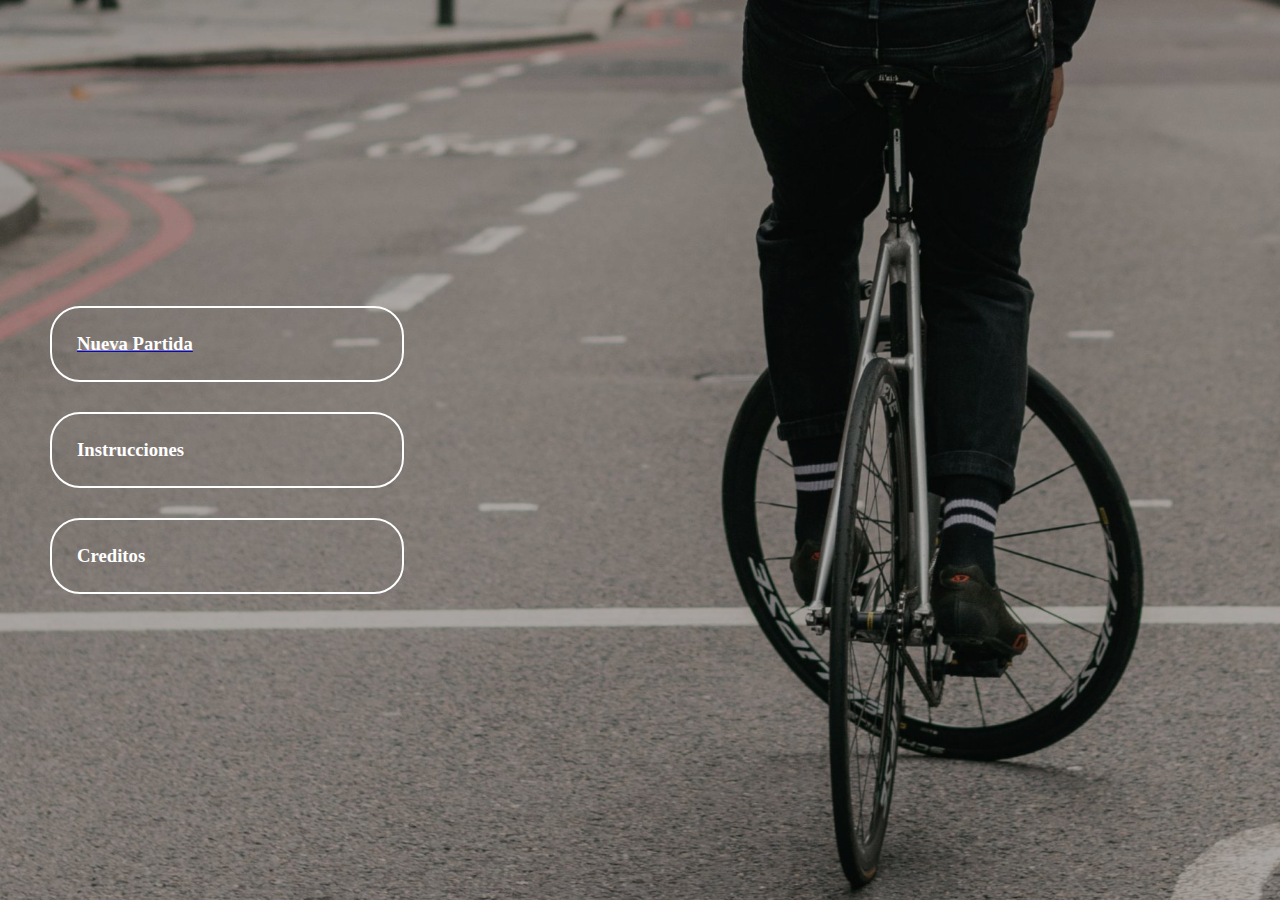
==== index.html @ f4d7eeae "Primer commit" ====
<!DOCTYPE html>
<html lang="en">
<head>
    <meta charset="UTF-8">
    <meta http-equiv="X-UA-Compatible" content="IE=edge">
    <meta name="viewport" content="width=device-width, initial-scale=1.0">
    <title>Pizza Delivery</title>
    <link rel="icon" href="./img/icon.png">
    <link rel="stylesheet" href="./styles/menu.css">
</head>
<body>
    <div class="fondo">
        <div class="dark">
            <a href="game.html"><h3>Nueva Partida</h3></a>
            <h3>Instrucciones</h3>
            <h3>Creditos</h3>
        </div>    
    </div>
</body>
</html>
---- styles/menu.css ----
*{
    box-sizing: border-box;
    margin: 0;
    padding: 0;
}
.fondo{
    width: 100vw;
    height: 100vh;
    background-image: url("../img/background.jpg");
    background-repeat: no-repeat;
    background-size: cover;
}
h3{
    color: #fff;
    padding: 25px;
    border: 2px solid;
    border-radius: 30px;
    margin: 15px 0px;
    width: 30%;

}
h3:hover{
    color: blue;
    border-color: blue;
    cursor: pointer;
}
.dark{
    background-color: rgb(0, 0, 0, 0.25);
    height: 100vh;
    padding: 50px;
    display: flex;
    flex-direction: column;
    justify-content: center;
}
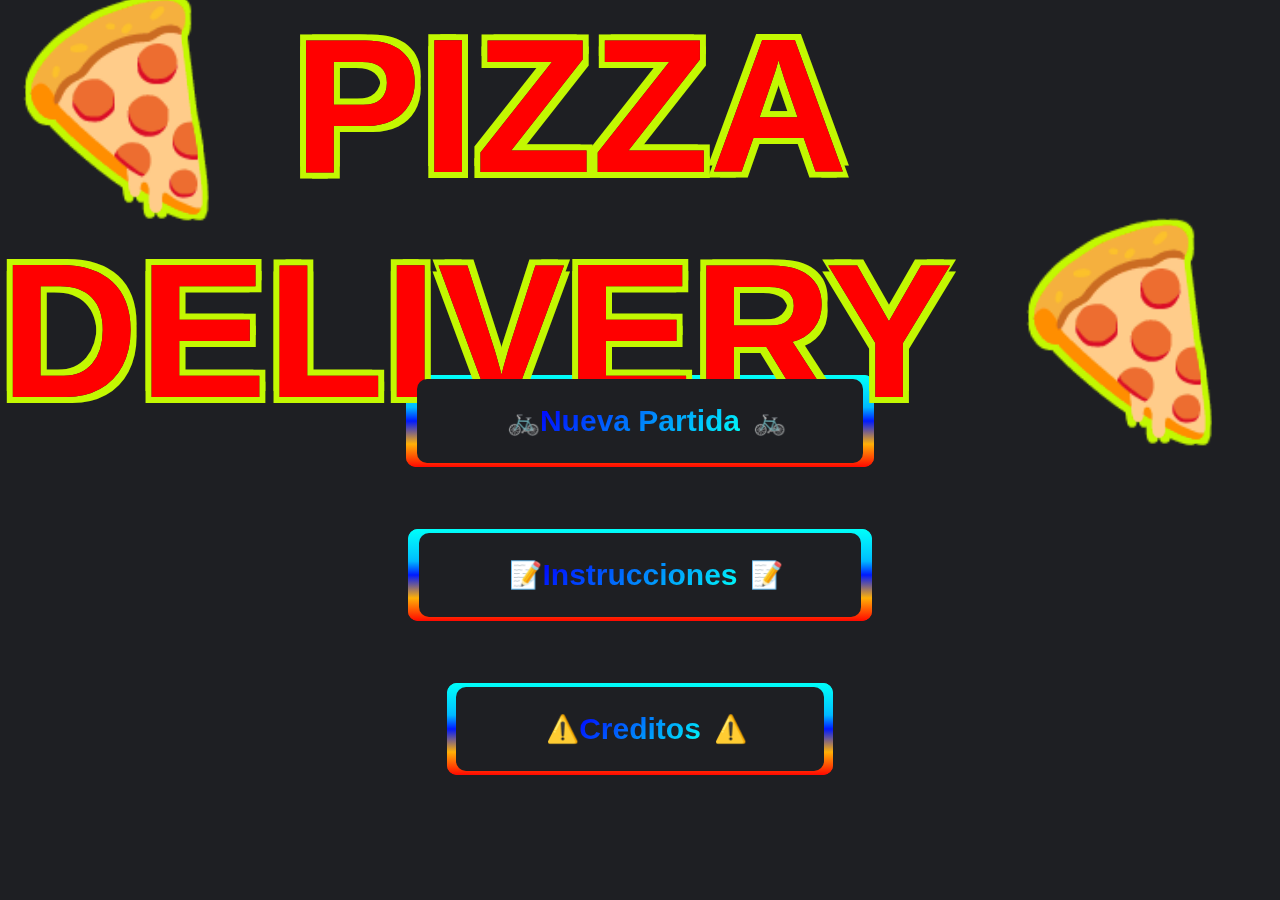
==== commit 757d1752: "menu principal terminado" ====
--- a/index.html
+++ b/index.html
@@ -9,12 +9,27 @@
     <link rel="stylesheet" href="./styles/menu.css">
 </head>
 <body>
-    <div class="fondo">
-        <div class="dark">
-            <a href="game.html"><h3>Nueva Partida</h3></a>
-            <h3>Instrucciones</h3>
-            <h3>Creditos</h3>
-        </div>    
+    <div class="center">
+        <div class="center box mas">
+        <h2 class="border">🍕 PIZZA DELIVERY 🍕</h2>
+        <h2 class="wave">🍕 PIZZA DELIVERY 🍕</h2>
+    </div>
+        <button class="box">
+            <h1>🚲</h1>
+            <a class="letra" href="game.html">Nueva Partida</a>
+            <h1>🚲</h1>
+        </button>
+        <button class="box">
+            <h1>📝</h1>
+            <a class="letra" href="game.html">Instrucciones</a>
+            <h1>📝</h1>
+        </button>
+        <button class="box">
+            <h1>⚠️</h1>
+            <a class="letra" href="game.html">Creditos</a>
+            <h1>⚠️</h1>
+        </button>
+          
     </div>
 </body>
 </html>--- a/styles/menu.css
+++ b/styles/menu.css
@@ -1,34 +1,179 @@
-*{
-    box-sizing: border-box;
+*,*::before, *::after {box-sizing: border-box;}
+
+html,body{
     margin: 0;
-    padding: 0;
+    height: 100%;
 }
-.fondo{
-    width: 100vw;
-    height: 100vh;
-    background-image: url("../img/background.jpg");
-    background-repeat: no-repeat;
-    background-size: cover;
+
+body{
+    background-color: #1e1f23;
+    display: flex;
+    justify-content: center;
+    align-items: center;
+    font-family: 'Anton', sans-serif;
 }
-h3{
-    color: #fff;
-    padding: 25px;
-    border: 2px solid;
-    border-radius: 30px;
-    margin: 15px 0px;
-    width: 30%;
+
+.center{
+    display: flex;
+    justify-content: ceSnter;
+    align-items: center;
+    flex-direction: column;
+    
+}
+
+/* Butoon - Botón */
+button
+{
+    margin: 35px;
+    border: none;
+    position: relative;
+    border-radius: 10px;
+    background-color: #1e1f23;
+    padding: .6em 5.8em;
+}
+.box{
+    cursor: pointer;
+    font-weight: bold;
+    display: flex;
+    justify-content: center;
+    align-items: center;
 
 }
-h3:hover{
-    color: blue;
-    border-color: blue;
-    cursor: pointer;
+h1{
+    float: left;
+    padding-left:0.8rem;
 }
-.dark{
-    background-color: rgb(0, 0, 0, 0.25);
-    height: 100vh;
-    padding: 50px;
+a
+{
+    text-decoration: none;
+    font-size: 30px;
+    background: -webkit-linear-gradient(-45deg, blue, #00fff9);
+    -webkit-background-clip: text;
+    -webkit-text-fill-color: transparent;
+    float: left;
+}
+
+button::before, button::after
+{
+    content: '';
+    position: absolute;
+    background: linear-gradient(var(--rotate), #ff0800 0%, #ffb006 25%, #001aff
+                                                50%, #00b8ff,80%, #00fff9 100%);
+    width: 105%;
+    height: 110%;
+    left: -2.5% ;
+    top: -5%;
+    z-index: -1;
+    border-radius: 10px;
+    transition: --rotate 9999s linear ;
+}
+a:hover
+{
+    color: white;
+}
+
+/* Animation */
+button:before, button::after
+{
+    --rotate:3600deg;
+    transition: --rotate 10s linear ;
+    animation:  spin 1s infinite;
+}
+button:hover::before
+{
+    animation: fade 1.2s infinite;
+}
+/* Animattion - Animación */
+@property --rotate {
+    syntax: "<angle>";
+    initial-value: 130deg;
+    inherits: false;
+}
+@keyframes spin{
+    0%{
+        --rotate:0deg ;
+    }
+    100%{
+        --rotate:360deg
+    }
+}
+@keyframes fade{
+    0%{
+        opacity: 1;
+        transform: scale(1);
+        filter: blur(10px);
+    }
+    100%{
+        opacity: 0;
+        transform: scale(1.4);
+        filter: blur(10px);
+    }
+}
+
+/* Animacion */
+h2{
+    font-size: 12rem;
+    position: absolute;
+
+}
+.border
+{
+    color: #1e1f23;
+    text-shadow: 
+    -6px -6px 0 rgb(195, 248, 1),
+    6px -6px 0 rgb(195, 248, 1),
+    6px 6px 0 rgb(195, 248, 1),
+    -6px 6px 0 rgb(195, 248, 1);
+}
+.wave
+{
+    color: rgb(255, 0, 0);
+    animation: wave 1s  ease-in-out infinite;
+}
+
+@keyframes wave{
+    0%, 100%{
+        clip-path: polygon(
+            0% 47%,
+            10% 48%,
+            33% 54%,
+            54% 60%,
+            70% 61%,
+            84% 59%,
+            100% 52%,
+            100% 100%,
+            0% 100%
+        );
+    }
+    50%{
+        clip-path: polygon(
+            0% 60%,
+            15% 65%,
+            34% 66%,
+            51% 62%,
+            67% 50%,
+            84% 45%,
+            100% 46%,
+            100% 100%,
+            0% 1000%
+        );
+    }
+}
+
+.center{
     display: flex;
     flex-direction: column;
-    justify-content: center;
-}+}
+
+.pure{
+    position: relative;
+}
+
+
+.mas{
+    margin: 35px;
+    padding: 90px;
+}
+
+
+
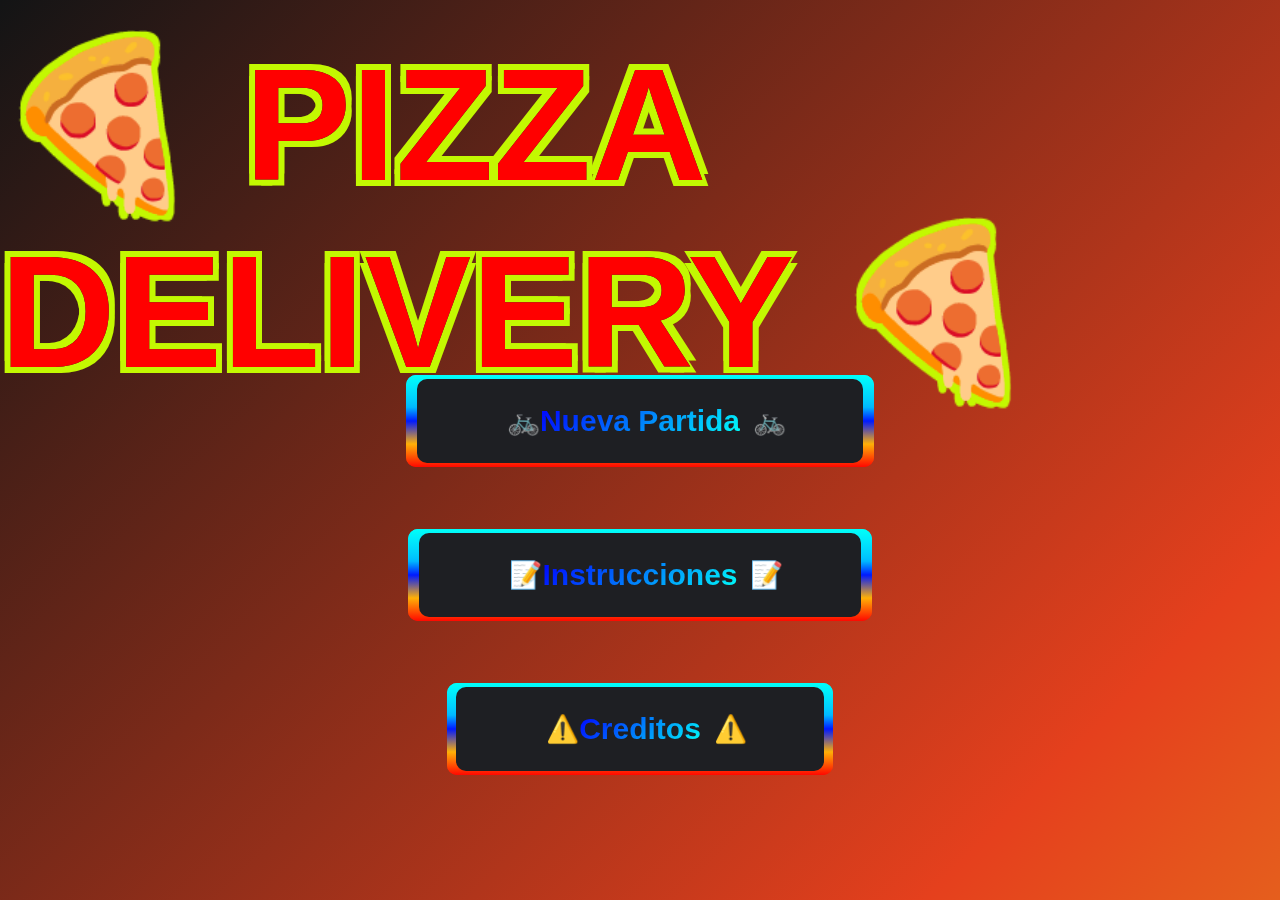
==== commit 01a87752: "final v1" ====
--- a/index.html
+++ b/index.html
@@ -19,17 +19,40 @@
             <a class="letra" href="game.html">Nueva Partida</a>
             <h1>🚲</h1>
         </button>
-        <button class="box">
+        <button class="box" id="btn">
             <h1>📝</h1>
-            <a class="letra" href="game.html">Instrucciones</a>
+            <a class="letra" >Instrucciones</a>
             <h1>📝</h1>
         </button>
-        <button class="box">
+        <button class="box" id="btn1"">
             <h1>⚠️</h1>
-            <a class="letra" href="game.html">Creditos</a>
+            <a class="letra">Creditos</a>
             <h1>⚠️</h1>
         </button>
           
     </div>
+    <!-- modal Instrucciones-->
+    <div class="gameOver noShow" id="instrucciones">
+    <!-- contenido del modal -->
+    <div class="modal-content center">
+        <img class="center" src="./img/instrucciones.png" class="columna">
+        <button onclick="window.location.href='index.html';" class="columna-doble box">
+            <a class="letra">Regresar</a>
+        </button>
+    </div>    
+    </div>
+
+    <!-- modal Creditos-->
+    <div class="gameOver noShow" id="creditos">
+        <!-- contenido del modal -->
+        <div class="modal-content center">
+            <a class="letra">Power by Alexis Tellez</a>
+            <img src="./img/alex.jpg" width="180" height="300">
+            <button onclick="window.location.href='index.html';" class="columna-doble box">
+                <a class="letra">Regresar</a>
+            </button>
+        </div>    
+        </div>
+    <script src="./scrips/index.js"></script>
 </body>
 </html>--- a/styles/menu.css
+++ b/styles/menu.css
@@ -2,16 +2,37 @@
 
 html,body{
     margin: 0;
+    padding: 0;
     height: 100%;
 }
 
 body{
-    background-color: #1e1f23;
+    /*background-color: #1e1f23;*/
     display: flex;
     justify-content: center;
     align-items: center;
     font-family: 'Anton', sans-serif;
-}
+
+    /*animacion del fondo de pantalla*/
+    background-image: linear-gradient(135deg, 
+    #131415, #E5401D, #E5DC1D , 
+    #EE230B, #EE0B83);
+    background-size: 500%;
+    animation: fanimado 10s infinite;
+}
+
+@keyframes fanimado{
+    0%{
+        background-position: 0% 50%;
+    }
+    50%{
+        background-position: 100% 50%;
+    }
+    100%{
+        background-position: 0% 50%;
+    }
+}
+
 
 .center{
     display: flex;
@@ -112,7 +133,7 @@
 
 /* Animacion */
 h2{
-    font-size: 12rem;
+    font-size: 10rem;
     position: absolute;
 
 }
@@ -176,4 +197,38 @@
 }
 
 
-
+.gameOver{
+    width: 54%;
+    margin-left: 23%;
+    margin-top: 8%;
+    background: rgba(0, 0, 0, 0.9);
+    padding: 50px;
+    height: 67vh;
+    position: absolute;
+    z-index: 99;
+    top: 0;
+    left: 0;
+    color: white;
+    display: flex;
+    justify-content: center;
+    align-items: center;
+
+}
+
+.noShow{
+    display: none;
+}
+
+.modal-content{
+    flex-direction: column;
+    width: 100%;
+    display: flex;
+}
+
+.center{
+    display: flex;
+    justify-content: center;
+    align-items: center;
+}
+
+
